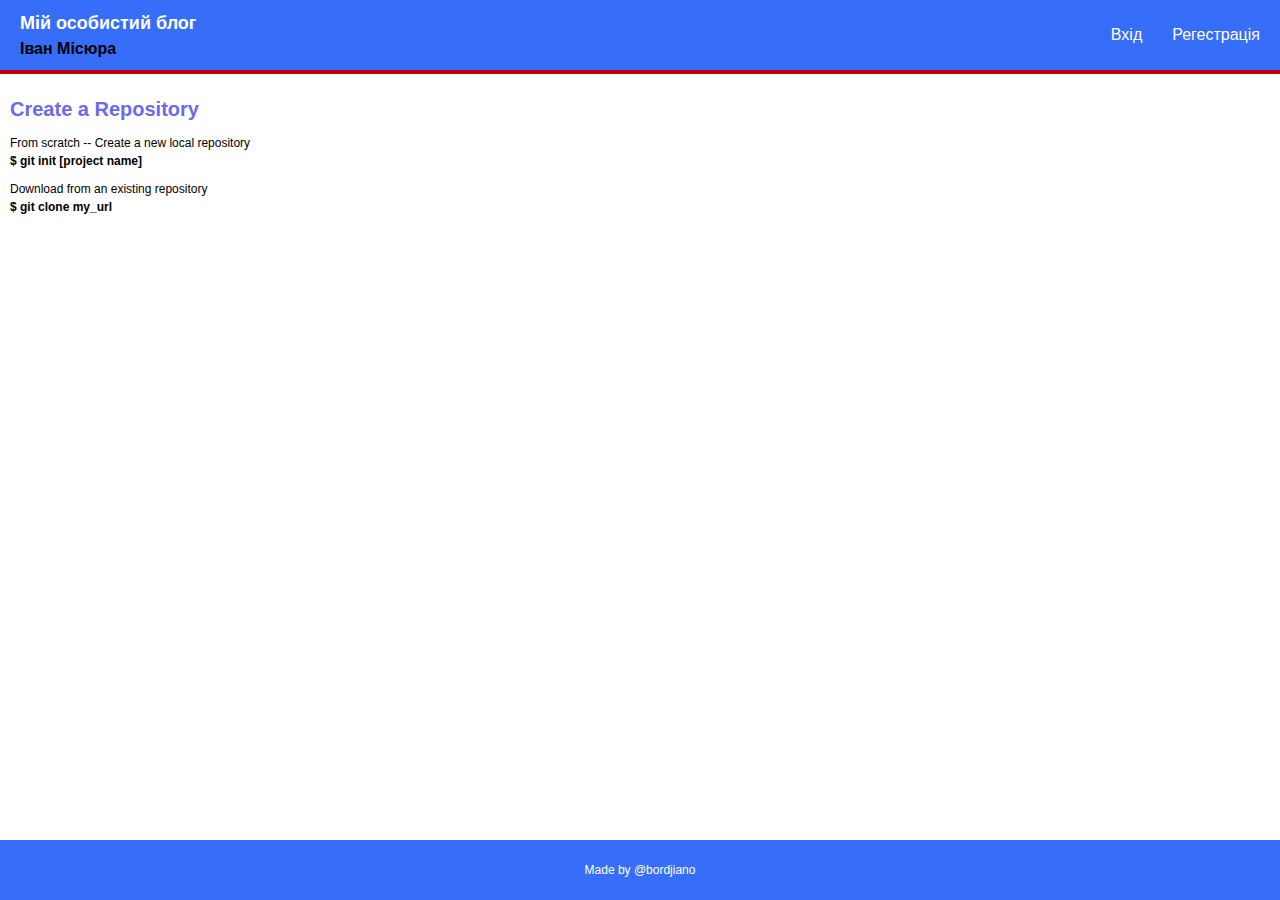
==== html/git_commands.html @ cd7aba64 "Create a Repository" ====
<!DOCTYPE html>
<html lang="en">
<head>
    <meta charset="UTF-8">
  <link rel="stylesheet" href="/css/style.css">
  <link rel="stylesheet" href="/css/header.css">
  <link rel="stylesheet" href="/css/footer.css">
  <link rel="stylesheet" href="/css/git-main.css">
    <title>Git Commands</title>
</head>
<body>
  <div class="conteiner">
    <div class="header">
      <div class="nav">
        <div class="logo"><a href="/html/index.html">
          <div class="logo-title">Мій особистий блог</div>
          <div class="logo-text">Іван Місюра</div>
        </a></div>
        <div class="auth">
          <div class="log"><a class="log-link" href="/html/login.html">Вхід</a></div>
          <div class="reg"><a class="reg-link" href="/html/reg.html">Регестрація</a></div>
        </div>
      </div>
    </div>

    <div class="main">
        <div class="column">
          <h2 class="info_h2 color-blue">Create a Repository</h2>
          <div class="block_command">
            <div class="command_info">From scratch -- Create a new local repository</div>
            <div class="command">$ git init [project name]</div>
          </div>
          <div class="block_command last_block_command">
            <div class="command_info">Download from an existing repository</div>
            <div class="command">$ git clone my_url</div>
          </div>

        </div>
    </div>

  </div>

  <div class="footer">
    Made by @bordjiano
  </div>
</body>
</html>
---- css/style.css ----
*,
*::before,
*::after {
  box-sizing: border-box;
}

body{
  margin: 0;
  display: flex;
  flex-direction: column;
  justify-content: space-between;
}

a{
    text-decoration: none;
    color: #ffffff;
}

body {
  min-height: 100vh;
  scroll-behavior: smooth;
  text-rendering: optimizeSpeed;
  line-height: 1.5;
  font-family: Arial, "Helvetica Neue", Helvetica, sans-serif;
  background-color: #ffffff;
}
---- css/header.css ----
.header{
    border-bottom: 4px solid #bb0000;
}

.nav{
    display: flex;
    background-color: #376ef9;
    height: 70px;
    justify-content: space-between;
    align-items: center;
}

.logo{
    margin-left: 20px;
    font-size: medium;
    font-weight: bold;
}

.logo-title{
    font-size: large;
    color: #FFF;
}

.logo-text{
    color: #000000;
}

.auth{
    display: flex;
    margin-right: 20px;
}

.reg{
    margin-left: 30px;
}

.log-link:hover, .reg-link:hover{
    color: #000000;
}
---- css/footer.css ----
.footer{
    height: 60px;
    background: #376ef9;
    display: flex;
    justify-content: center;
    color: #ffffff;
    align-items: center;
    font-size: 12px;
}
---- css/git-main.css ----
.main{
    display: flex;
}

.column {
    margin: 0 10px;
    width: 100%;
    font-size: 12px;
}

.color-blue {
    color: rgb(106, 106, 235);
}

.info_h2 {
    margin-top: 20px;
    margin-bottom: 10px;
    font-size: 20px;
}

.command_info {
    margin-top: 10px;
}

.command {
    font-weight: bold;
}

.color-navy {
    color: navy;
}

.color-salat {
    color: greenyellow;
}

.few_command {
    margin-bottom: 7px !important;
}

.color-green {
    color: green;
}

.color-orange {
    color: orange;
}

.color-red {
    color: red;
}
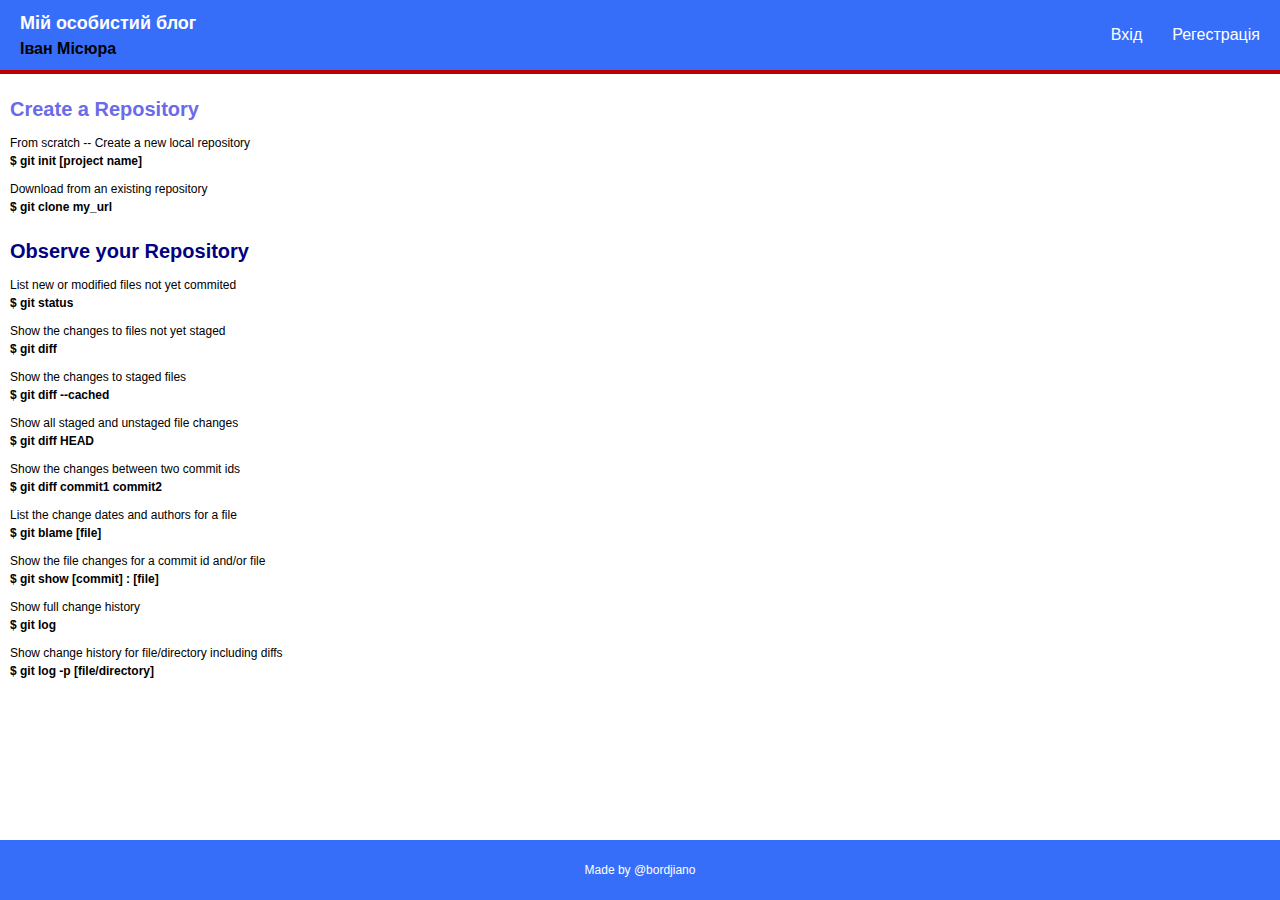
==== commit 19186180: "Observe your Repository" ====
--- a/html/git_commands.html
+++ b/html/git_commands.html
@@ -35,9 +35,46 @@
             <div class="command">$ git clone my_url</div>
           </div>
 
+          <h2 class="info_h2 color-navy">Observe your Repository</h2>
+          <div class="block_command">
+            <div class="command_info">List new or modified files not yet commited</div>
+            <div class="command">$ git status</div>
+          </div>
+          <div class="block_command ">
+            <div class="command_info">Show the changes to files not yet staged</div>
+            <div class="command">$ git diff</div>
+          </div>
+          <div class="block_command ">
+            <div class="command_info">Show the changes to staged files</div>
+            <div class="command">$ git diff --cached</div>
+          </div>
+          <div class="block_command ">
+            <div class="command_info">Show all staged and unstaged file changes</div>
+            <div class="command">$ git diff HEAD</div>
+          </div>
+          <div class="block_command ">
+            <div class="command_info">Show the changes between two commit ids</div>
+            <div class="command">$ git diff commit1 commit2 </div>
+          </div>
+          <div class="block_command ">
+            <div class="command_info">List the change dates and authors for a file</div>
+            <div class="command">$ git blame [file]</div>
+          </div>
+          <div class="block_command ">
+            <div class="command_info">Show the file changes for a commit id and/or file</div>
+            <div class="command">$ git show [commit] : [file]</div>
+          </div>
+          <div class="block_command ">
+            <div class="command_info">Show full change history</div>
+            <div class="command">$ git log</div>
+          </div>
+          <div class="block_command ">
+            <div class="command_info">Show change history for file/directory including diffs</div>
+            <div class="command">$ git log -p [file/directory]</div>
+          </div>
         </div>
+
     </div>
-
   </div>
 
   <div class="footer">
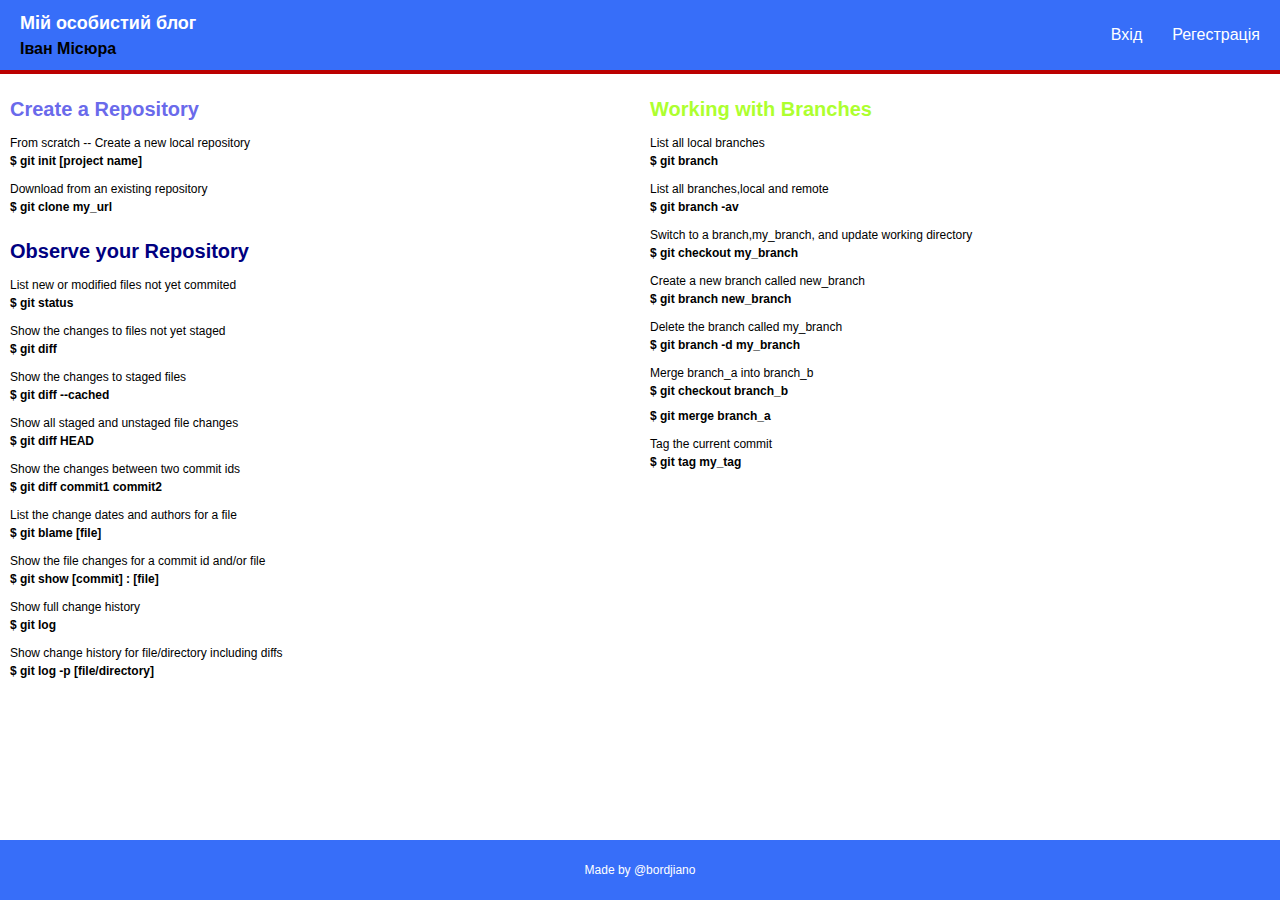
==== commit ac29a982: "Working with Branches" ====
--- a/html/git_commands.html
+++ b/html/git_commands.html
@@ -73,6 +73,38 @@
             <div class="command">$ git log -p [file/directory]</div>
           </div>
         </div>
+        <div class="column">
+          <h2 class="info_h2 color-salat">Working with Branches</h2>
+          <div class="block_command">
+            <div class="command_info">List all local branches</div>
+            <div class="command">$ git branch</div>
+          </div>
+          <div class="block_command ">
+            <div class="command_info">List all branches,local and remote</div>
+            <div class="command">$ git branch -av</div>
+          </div>
+          <div class="block_command">
+            <div class="command_info">Switch to a branch,my_branch, and update working directory</div>
+            <div class="command">$ git checkout my_branch</div>
+          </div>
+          <div class="block_command ">
+            <div class="command_info">Create a new branch called new_branch</div>
+            <div class="command">$ git branch new_branch</div>
+          </div>
+          <div class="block_command">
+            <div class="command_info">Delete the branch called my_branch</div>
+            <div class="command">$ git branch -d my_branch</div>
+          </div>
+          <div class="block_command ">
+            <div class="command_info">Merge branch_a into branch_b</div>
+            <div class="command few_command">$ git checkout branch_b</div>
+            <div class="command">$ git merge branch_a</div>
+          </div>
+          <div class="block_command ">
+            <div class="command_info">Tag the current commit</div>
+            <div class="command">$ git tag my_tag</div>
+          </div>
+        </div>
 
     </div>
   </div>
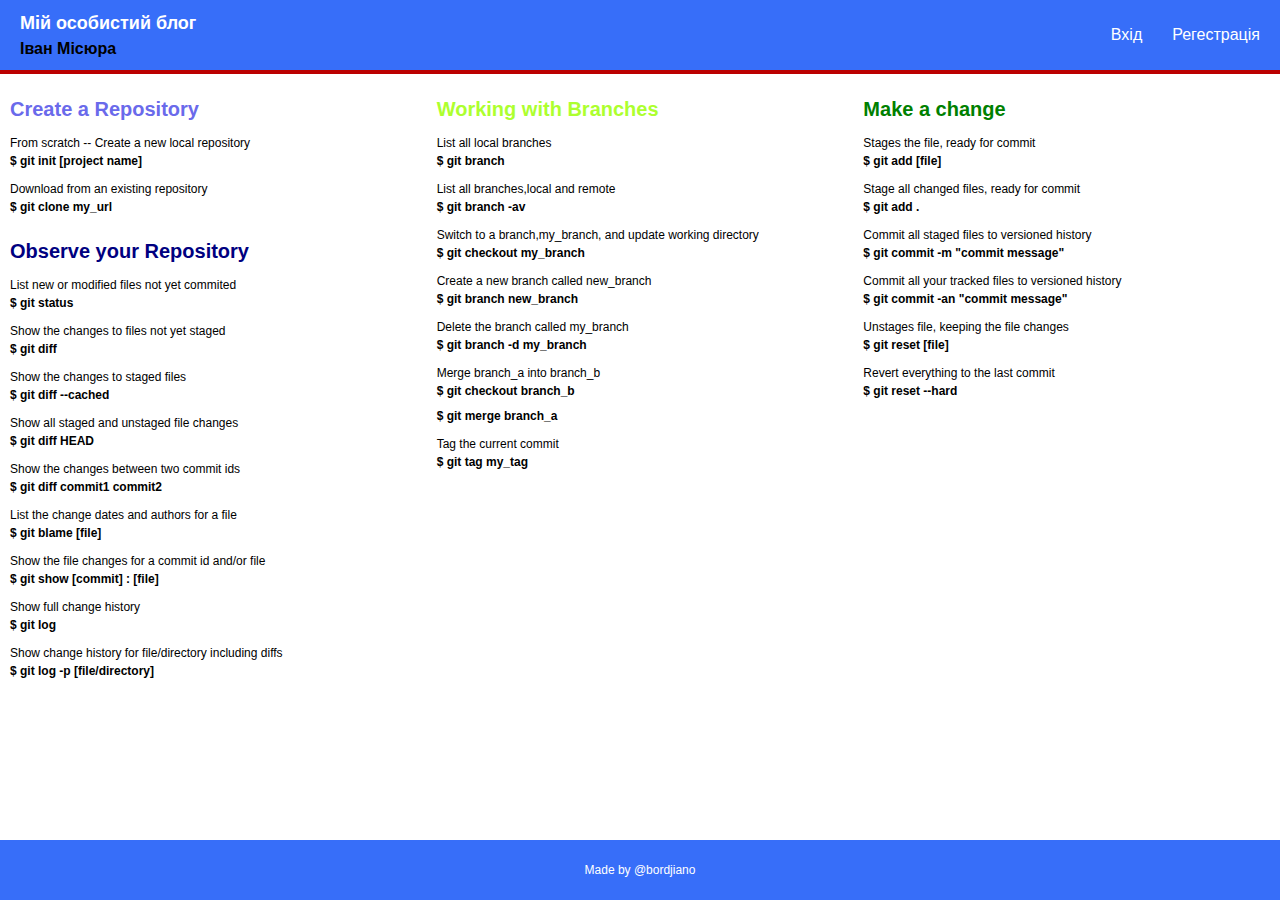
==== commit 373d5b21: "Make a change" ====
--- a/html/git_commands.html
+++ b/html/git_commands.html
@@ -105,6 +105,33 @@
             <div class="command">$ git tag my_tag</div>
           </div>
         </div>
+        <div class="column">
+          <h2 class="info_h2 color-green">Make a change</h2>
+          <div class="block_command">
+            <div class="command_info">Stages the file, ready for commit</div>
+            <div class="command">$ git add [file]</div>
+          </div>
+          <div class="block_command">
+            <div class="command_info">Stage all changed files, ready for commit</div>
+            <div class="command">$ git add .</div>
+          </div>
+          <div class="block_command">
+            <div class="command_info">Commit all staged files to versioned history</div>
+            <div class="command">$ git commit -m "commit message"</div>
+          </div>
+          <div class="block_command">
+            <div class="command_info">Commit all your tracked files to versioned history</div>
+            <div class="command">$ git commit -an "commit message"</div>
+          </div>
+          <div class="block_command">
+            <div class="command_info">Unstages file, keeping the file changes</div>
+            <div class="command">$ git reset [file]</div>
+          </div>
+          <div class="block_command">
+            <div class="command_info">Revert everything to the last commit</div>
+            <div class="command">$ git reset --hard</div>
+          </div>
+        </div>
 
     </div>
   </div>
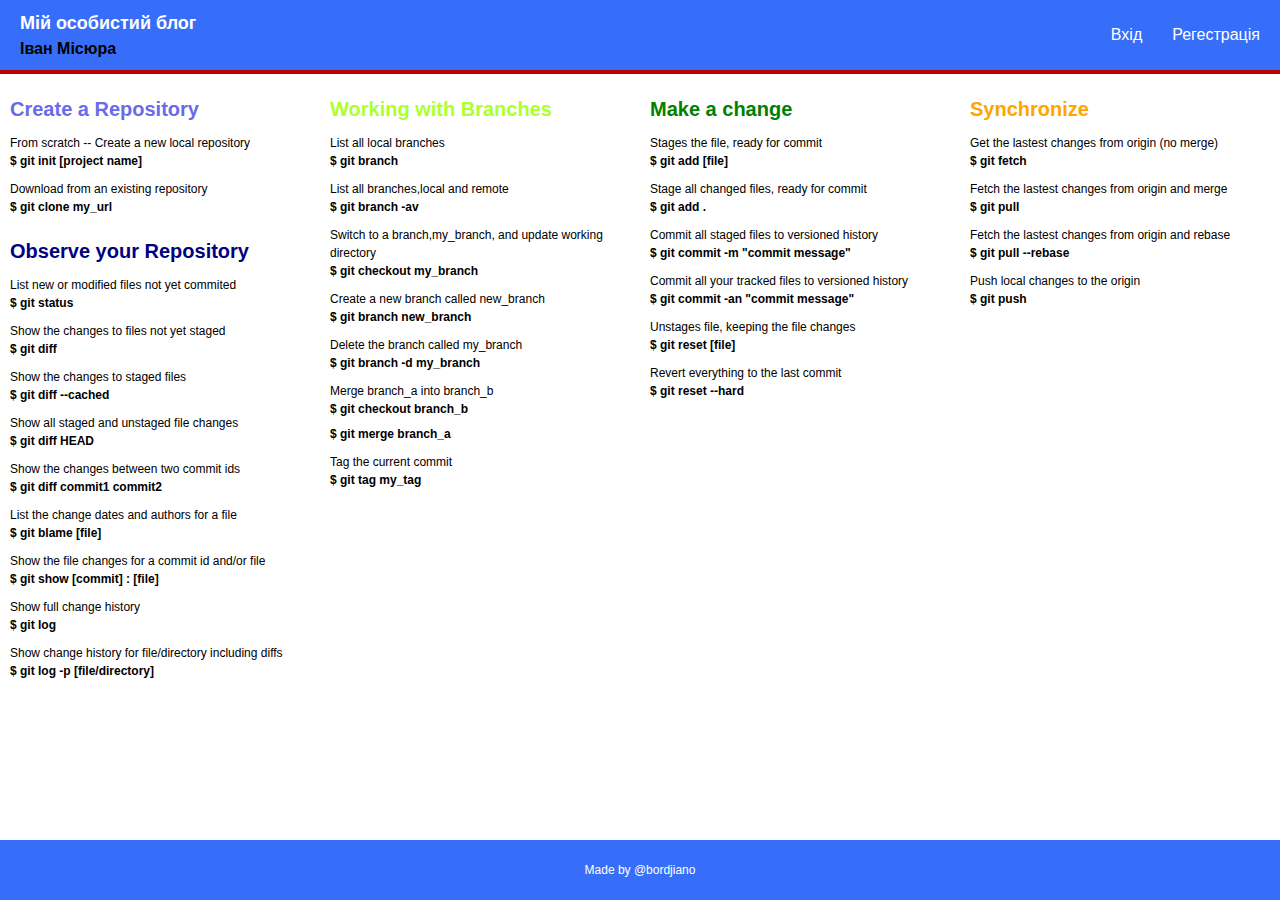
==== commit 28a54daf: "Synchronize" ====
--- a/html/git_commands.html
+++ b/html/git_commands.html
@@ -132,7 +132,27 @@
             <div class="command">$ git reset --hard</div>
           </div>
         </div>
+        <div class="column">
+          <h2 class="info_h2 color-orange">Synchronize</h2>
+          <div class="block_command">
+            <div class="command_info">Get the lastest changes from origin (no merge)</div>
+            <div class="command">$ git fetch</div>
+          </div>
+          <div class="block_command">
+            <div class="command_info">Fetch the lastest changes from origin and merge</div>
+            <div class="command">$ git pull</div>
+          </div>
+          <div class="block_command">
+            <div class="command_info">Fetch the lastest changes from origin and rebase</div>
+            <div class="command">$ git pull --rebase</div>
+          </div>
+          <div class="block_command last_block_command">
+            <div class="command_info ">Push local changes to the origin</div>
+            <div class="command">$ git push</div>
+          </div>
 
+
+        </div>
     </div>
   </div>
 
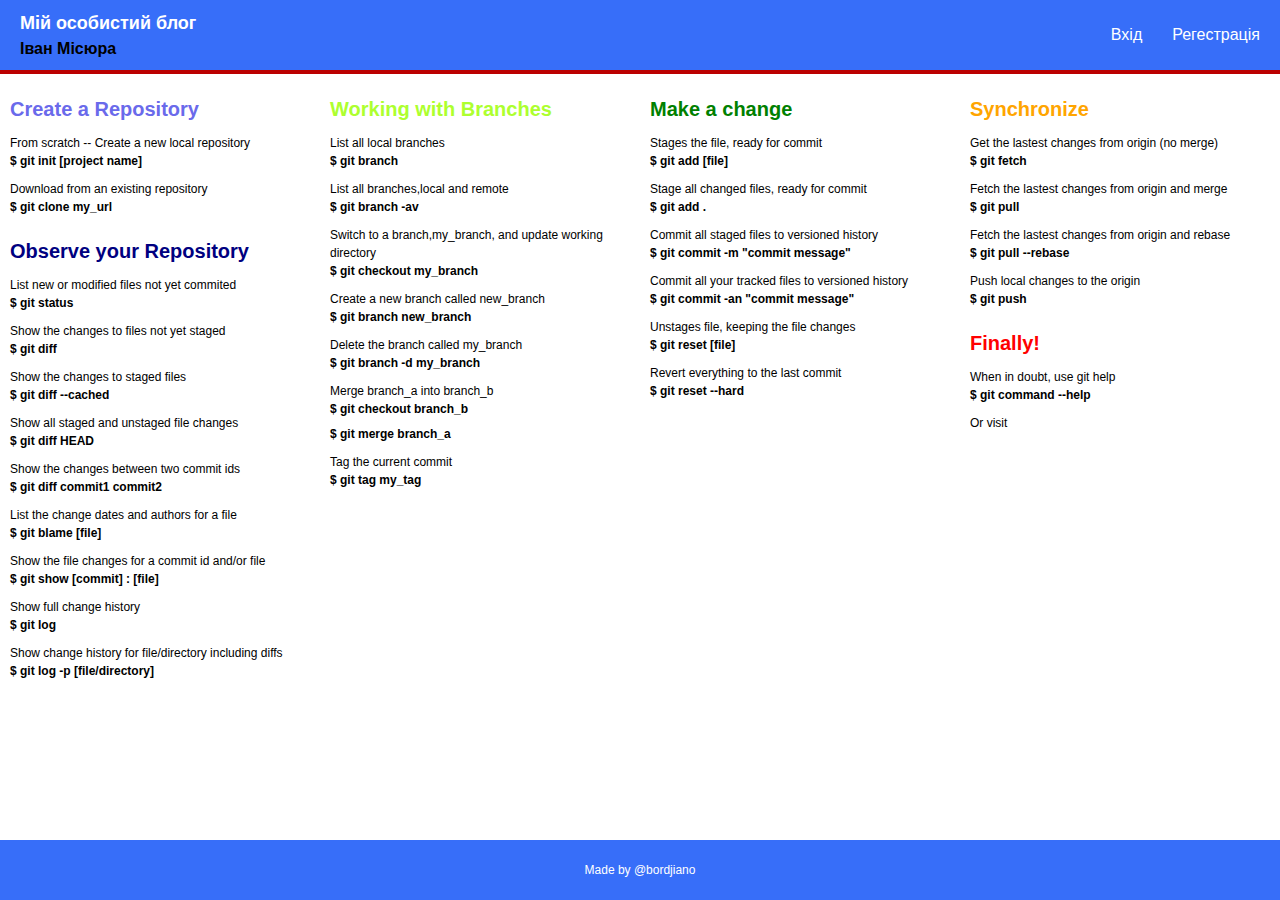
==== commit d49b554d: "Finally!" ====
--- a/html/git_commands.html
+++ b/html/git_commands.html
@@ -151,7 +151,15 @@
             <div class="command">$ git push</div>
           </div>
 
+          <h2 class="info_h2 color-red">Finally!</h2>
+          <div class="block_command">
+            <div class="command_info">When in doubt, use git help</div>
+            <div class="command">$ git command --help</div>
+          </div>
 
+          <div class="command_info">Or visit
+            <a href="https://training.github.com/">https://training.github.com/</a>
+          </div>
         </div>
     </div>
   </div>
